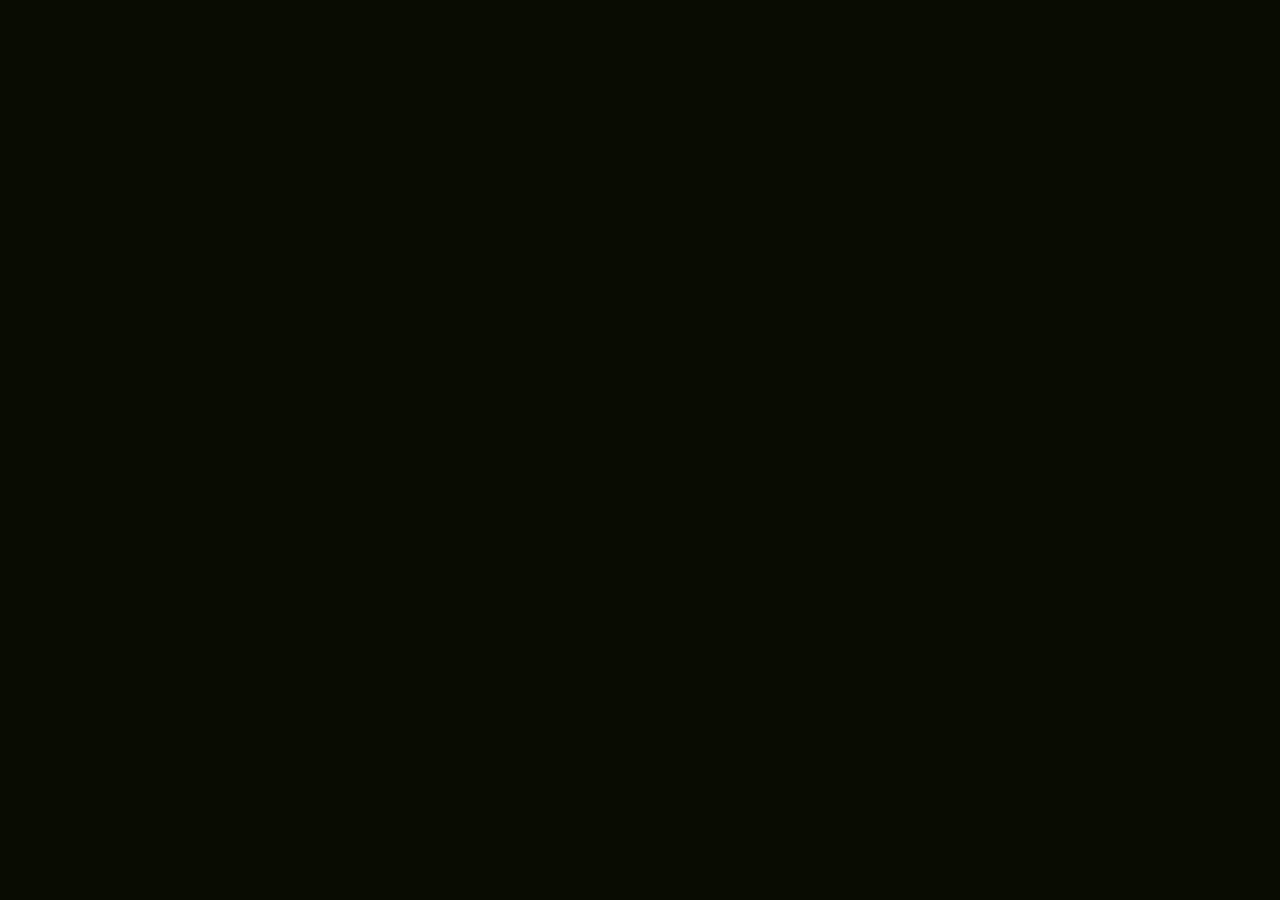
==== play/poisoned/index.html @ 0a146682 "Initial setup for other pages" ====
<!DOCTYPE html>
<html>
    <head>
        <meta charset="UTF-8">
        <title>Poisoned || Bento || kpoovakan</title>
        <link rel="stylesheet" type="text/css" href="../../indexfiles/style.css">
        <script src="poisoned.js" defer></script>
    </head>
</html>
---- indexfiles/style.css ----
@charset "UTF-8";
:root {
    --colorBackground: #090C02;
    --colorForeground: #A72608;
    --colorAccent: #BBC5AA;
}
@font-face {
    font-family: "Korean Calligraphy";
    src: url("koreancalligraphy.ttf") format("truetype");
    font-weight: normal;
    font-style: normal;
}
body {
    background-color: var(--colorBackground);
    color: var(--colorForeground);
    font-family: "Korean Calligraphy", cursive;
}
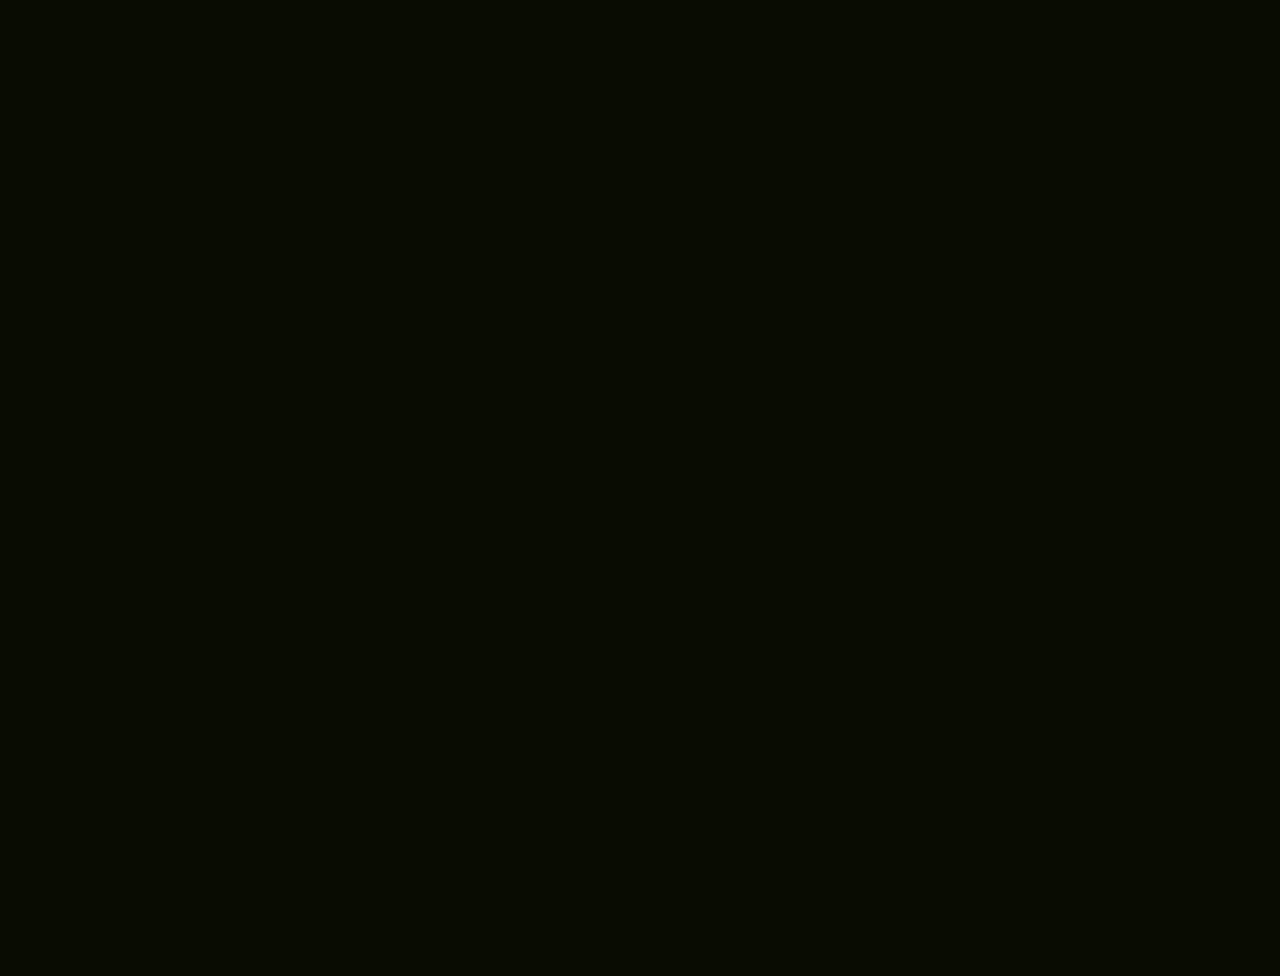
==== commit 409b0ec2: "Beginning poisoned play" ====
--- a/play/poisoned/index.html
+++ b/play/poisoned/index.html
@@ -6,4 +6,8 @@
         <link rel="stylesheet" type="text/css" href="../../indexfiles/style.css">
         <script src="poisoned.js" defer></script>
     </head>
+    <body>
+        <div class="stage" id="stage"></div>
+        <div class="buttons" id="buttons"></div>
+    </body>
 </html>
--- a/indexfiles/style.css
+++ b/indexfiles/style.css
@@ -14,4 +14,78 @@
     background-color: var(--colorBackground);
     color: var(--colorForeground);
     font-family: "Korean Calligraphy", cursive;
+    font-size: 31px;
+    padding: 31px;
+    margin: 0;
+    box-sizing: border-box;
+    display: block;
+    width: 100vw;
+    overflow-x: hidden;
+    a:link, a:visited {
+        color: var(--colorAccent);
+        text-decoration: none;
+    }
+    a:hover {
+        cursor: pointer;
+        text-decoration: underline;
+    }
+}
+h1 {
+    font-size: min(314px, 31vw);
+    width: 100%;
+    text-align: center;
+    margin: 0;
+}
+h2 {
+    font-size: min(71px, 13vw);
+    width: 100%;
+    text-align: center;
+    margin: 0;
+    margin-top: 13px;
+}
+h3 {
+    font-size: 31px;
+    width: 100%;
+    text-align: center;
+    margin: 13px;
+    a:link, a:visited, a:hover {
+        color: var(--colorForeground);
+    }
+}
+button {
+    background-color: var(--colorForeground);
+    color: var(--colorBackground);
+    outline: none;
+    border: 3px solid var(--colorForeground);
+    border-radius: 3px;
+    margin: 31px;
+    padding: 13px;
+    font-size: inherit;
+    font-family: inherit;
+}
+button:hover {
+    cursor: pointer;
+    background-color: var(--colorBackground);
+    color: var(--colorForeground);
+}
+
+
+.menu {
+    width: 100%;
+    display: flex;
+    justify-content: center;
+}
+.footer {
+    text-align: right;
+    margin-bottom: 0;
+    font-size: 20px;
+}
+
+.stage {
+    aspect-ratio: 4 / 3;
+    position: relative;
+}
+.buttons {
+    position: absolute;
+    z-index: 314;
 }
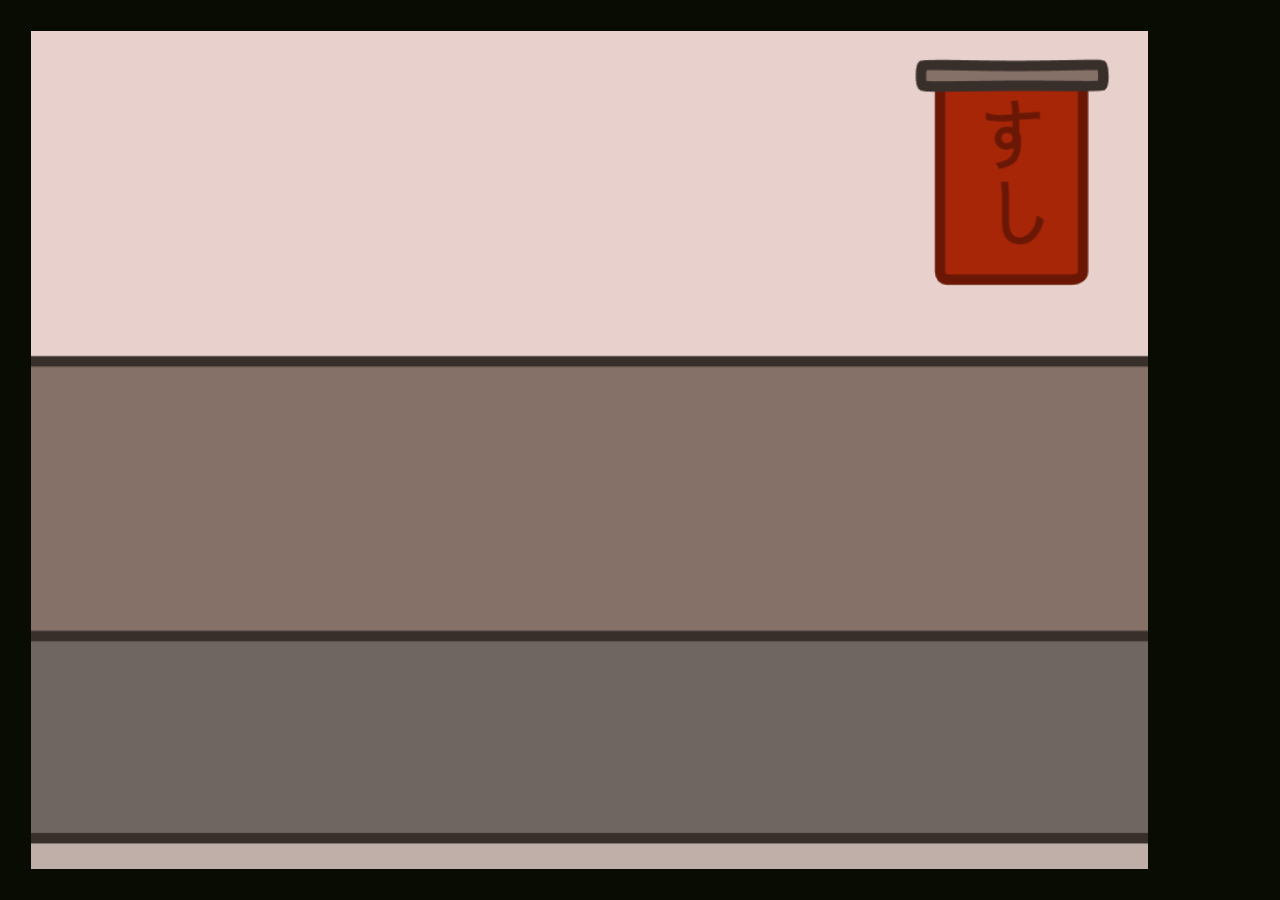
==== commit ae316077: "Setup basic game engine scripts and styles" ====
--- a/play/poisoned/index.html
+++ b/play/poisoned/index.html
@@ -6,8 +6,11 @@
         <link rel="stylesheet" type="text/css" href="../../indexfiles/style.css">
         <script src="poisoned.js" defer></script>
     </head>
-    <body>
-        <div class="stage" id="stage"></div>
+    <body style="display: block; height: 100vh;">
+        <div class="stage" id="stage">
+            <img class="backdrop" id="backdrop" src="[data-uri]"/>
+            <img class="message" id="message" src="[data-uri]"/>
+        </div>
         <div class="buttons" id="buttons"></div>
     </body>
 </html>
--- a/indexfiles/style.css
+++ b/indexfiles/style.css
@@ -82,8 +82,32 @@
 }
 
 .stage {
+    position: relative;
+    display: block;
     aspect-ratio: 4 / 3;
-    position: relative;
+    max-height: 100%;
+    max-width: 100%;
+    border: none;
+    outline: none;
+    padding: none;
+}
+.backdrop {
+    position: absolute;
+    display: block;
+    height: 100%;
+    width: 100%;
+    border: none;
+    outline: none;
+}
+.message {
+    position: absolute;
+    display: block;
+    top: 50%;
+    left: 50%;
+    transform: translate(-50%, -50%);
+    z-index: 314159;
+    max-width: 80%;
+    max-height: 80%;
 }
 .buttons {
     position: absolute;
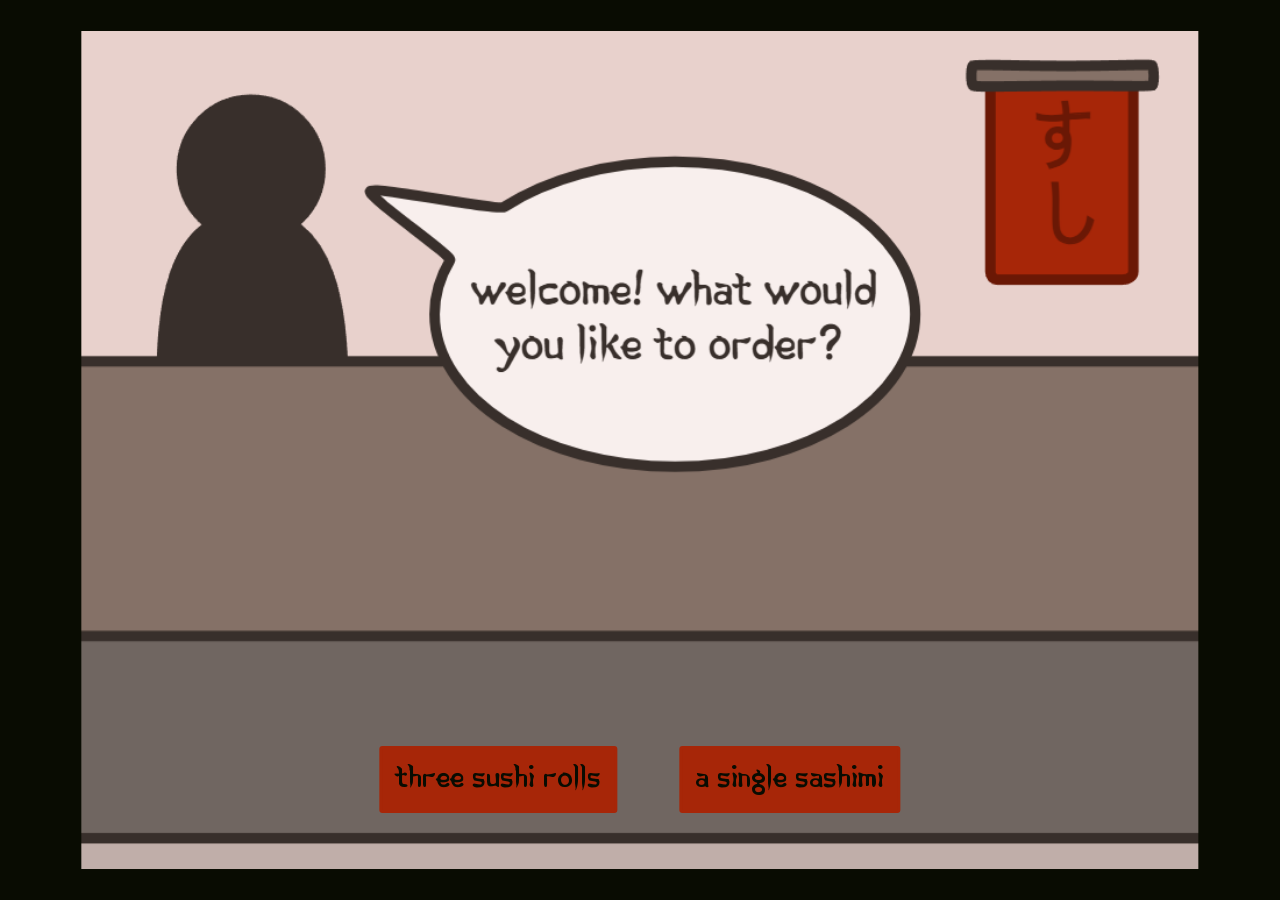
==== commit bf6f180a: "Add scripts to generate random numbers and main scripts for game" ====
--- a/play/poisoned/index.html
+++ b/play/poisoned/index.html
@@ -10,7 +10,7 @@
         <div class="stage" id="stage">
             <img class="backdrop" id="backdrop" src="[data-uri]"/>
             <img class="message" id="message" src="[data-uri]"/>
+            <div class="buttons" id="buttons"></div>
         </div>
-        <div class="buttons" id="buttons"></div>
     </body>
 </html>
--- a/indexfiles/style.css
+++ b/indexfiles/style.css
@@ -90,6 +90,9 @@
     border: none;
     outline: none;
     padding: none;
+    top: 50%;
+    left: 50%;
+    transform: translate(-50%, -50%);
 }
 .backdrop {
     position: absolute;
@@ -111,5 +114,10 @@
 }
 .buttons {
     position: absolute;
+    bottom: 3%;
     z-index: 314;
+    display: flex;
+    width: 100%;
+    justify-content: center;
+    box-sizing: border-box;
 }
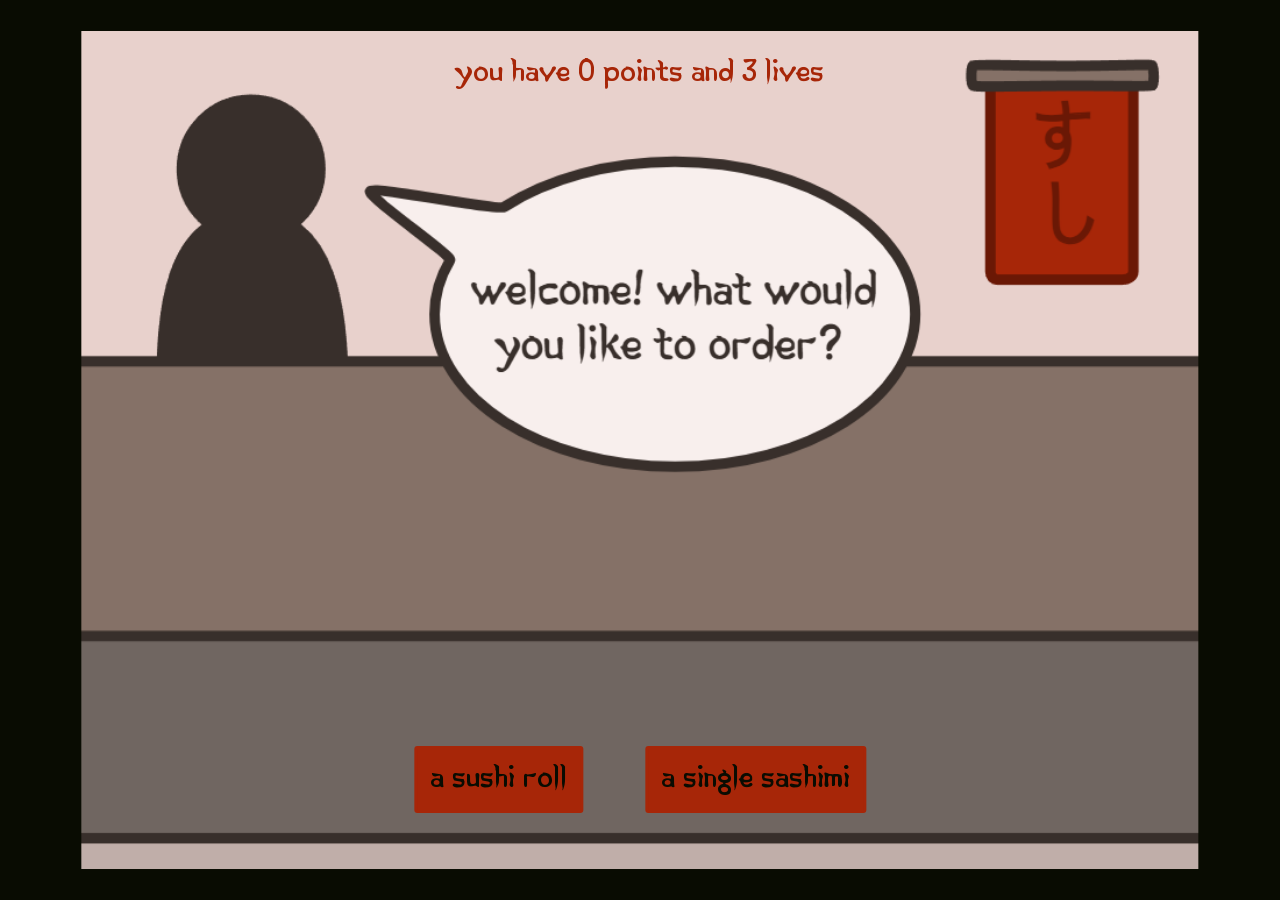
==== commit 9bb3df0e: "Updates to add points and lives" ====
--- a/play/poisoned/index.html
+++ b/play/poisoned/index.html
@@ -11,6 +11,10 @@
             <img class="backdrop" id="backdrop" src="[data-uri]"/>
             <img class="message" id="message" src="[data-uri]"/>
             <div class="buttons" id="buttons"></div>
+            <p class="info" id="info">
+                you have <span id="points">0</span> points and
+                <span id="lives">3</span> lives
+            </p>
         </div>
     </body>
 </html>
--- a/indexfiles/style.css
+++ b/indexfiles/style.css
@@ -120,4 +120,12 @@
     width: 100%;
     justify-content: center;
     box-sizing: border-box;
+}
+.info {
+    position: absolute;
+    top: 3%;
+    z-index: 371;
+    width: 100%;
+    text-align: center;
+    margin: 0;
 }
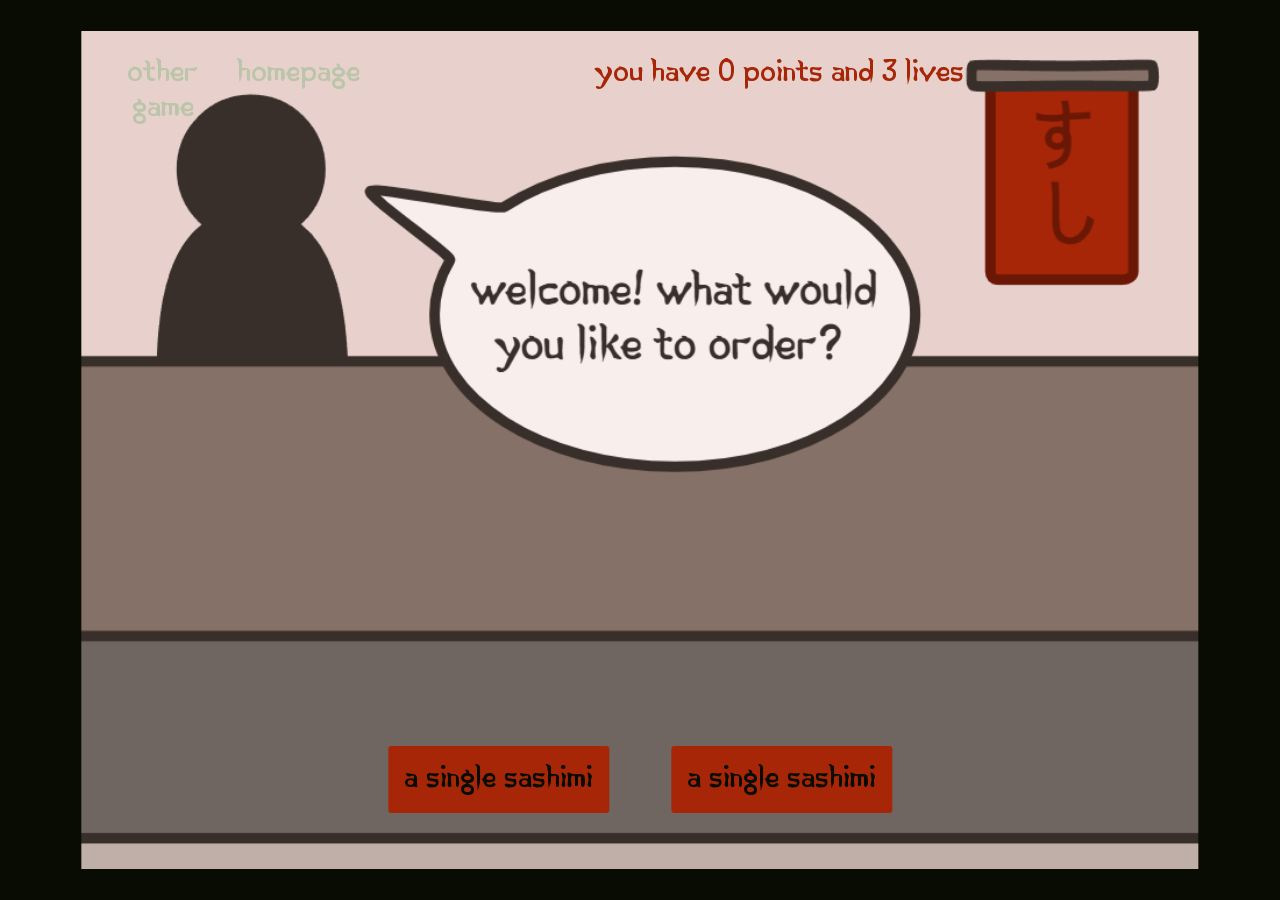
==== commit 3e211fcb: "Add navigation and text-shadows" ====
--- a/play/poisoned/index.html
+++ b/play/poisoned/index.html
@@ -12,6 +12,10 @@
             <img class="message" id="message" src="[data-uri]"/>
             <div class="buttons" id="buttons"></div>
             <p class="info" id="info">
+                <span class="nav">
+                    <a href="../poisoner">other game</a>
+                    <a href="../../">homepage</a>
+                </span>
                 you have <span id="points">0</span> points and
                 <span id="lives">3</span> lives
             </p>
--- a/indexfiles/style.css
+++ b/indexfiles/style.css
@@ -128,4 +128,19 @@
     width: 100%;
     text-align: center;
     margin: 0;
+    text-shadow: 
+    3px 3px 3px #e8d1cc,
+    -3px 3px 3px #e8d1cc,
+    3px -3px 3px #e8d1cc,
+    -3px -3px 3px #e8d1cc,
+    3px 0px 3px #e8d1cc,
+    -3px 0px 3px #e8d1cc,
+    0px 3px 3px #e8d1cc,
+    0px -3px 3px #e8d1cc;
+}
+.nav {
+    float:left;
+    margin-left:1.314%;
+    display:flex;
+    gap:3%;
 }
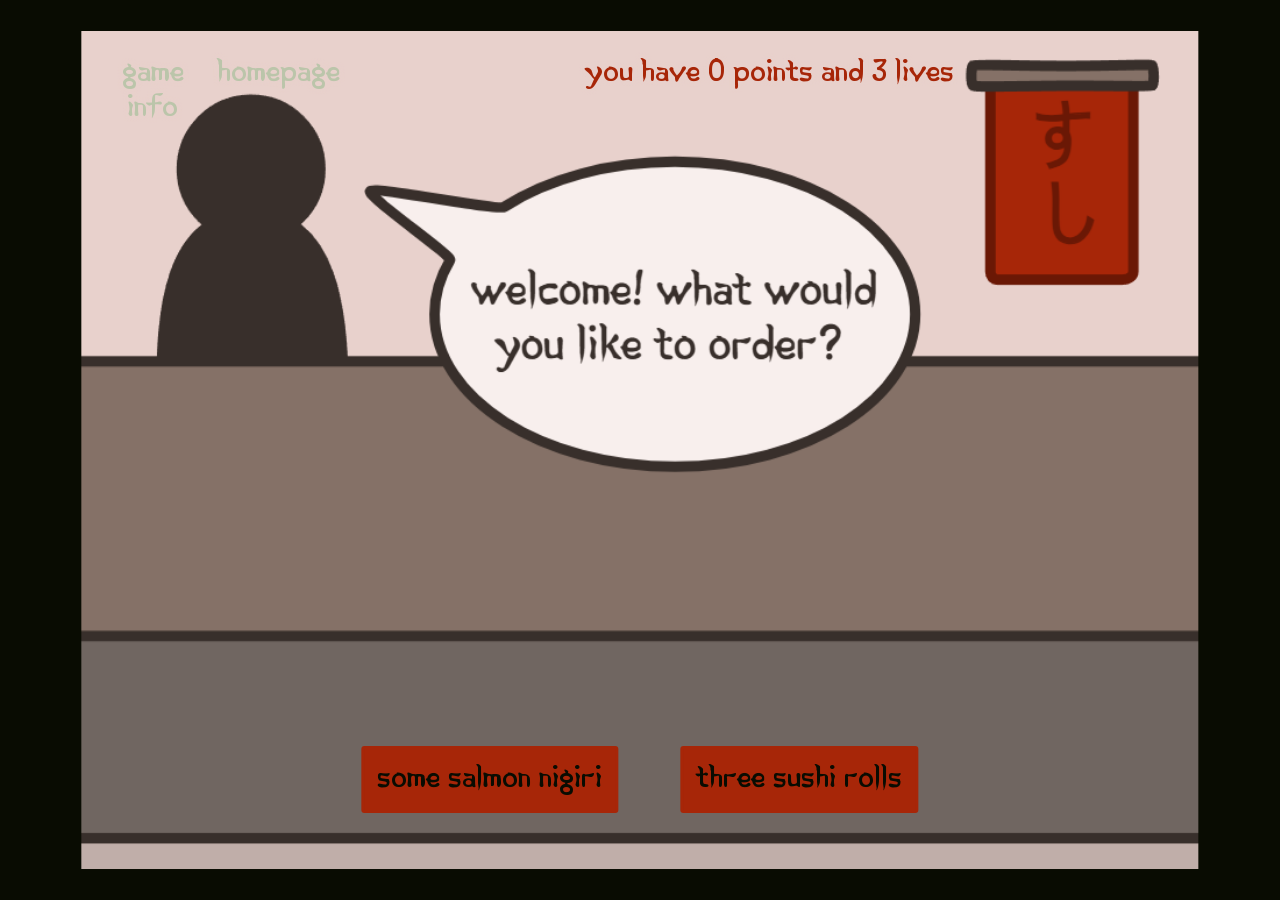
==== commit 17cce147: "Add game guide" ====
--- a/play/poisoned/index.html
+++ b/play/poisoned/index.html
@@ -13,7 +13,7 @@
             <div class="buttons" id="buttons"></div>
             <p class="info" id="info">
                 <span class="nav">
-                    <a href="../poisoner">other game</a>
+                    <a href="../guide">game info</a>
                     <a href="../../">homepage</a>
                 </span>
                 you have <span id="points">0</span> points and
--- a/indexfiles/style.css
+++ b/indexfiles/style.css
@@ -139,8 +139,14 @@
     0px -3px 3px #e8d1cc;
 }
 .nav {
-    float:left;
-    margin-left:1.314%;
-    display:flex;
-    gap:3%;
+    float: left;
+    margin-left: 1.314%;
+    display: flex;
+    gap: 3%;
+}
+.navbar {
+    width: 100%;
+    display: flex;
+    gap: 3%;
+    justify-content: center;
 }
